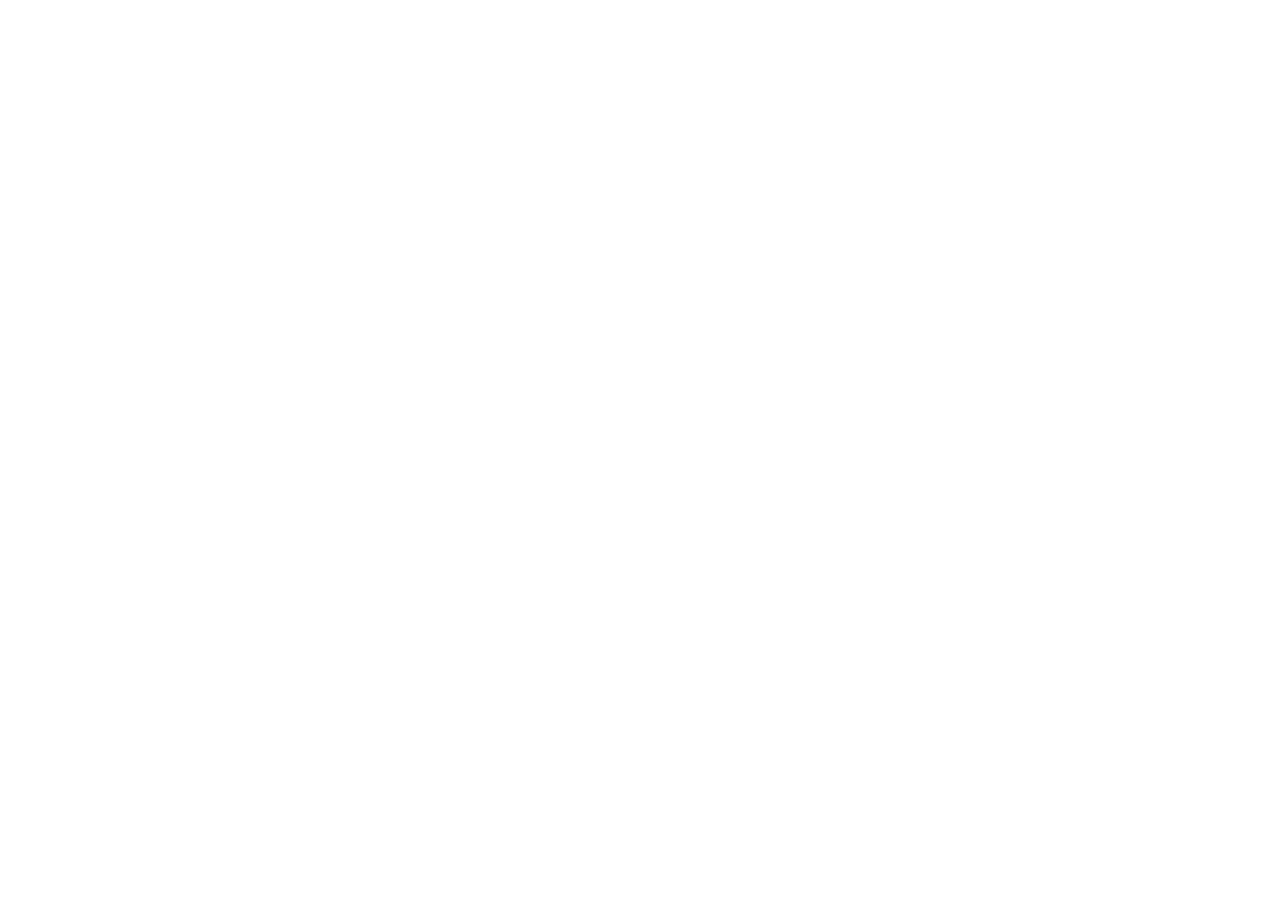
==== index.html @ 19f4d646 "Create index.html" ====
<!DOCTYPE html>
<html>
<head>
    <meta charset='utf-8'>
    <meta http-equiv='X-UA-Compatible' content='IE=edge'>
    <title>Page Title</title>
    <meta name='viewport' content='width=device-width, initial-scale=1'>
    <link rel='stylesheet' type='text/css' media='screen' href='main.css'>
    <script src='main.js'></script>
</head>
<body>
    
</body>
</html>
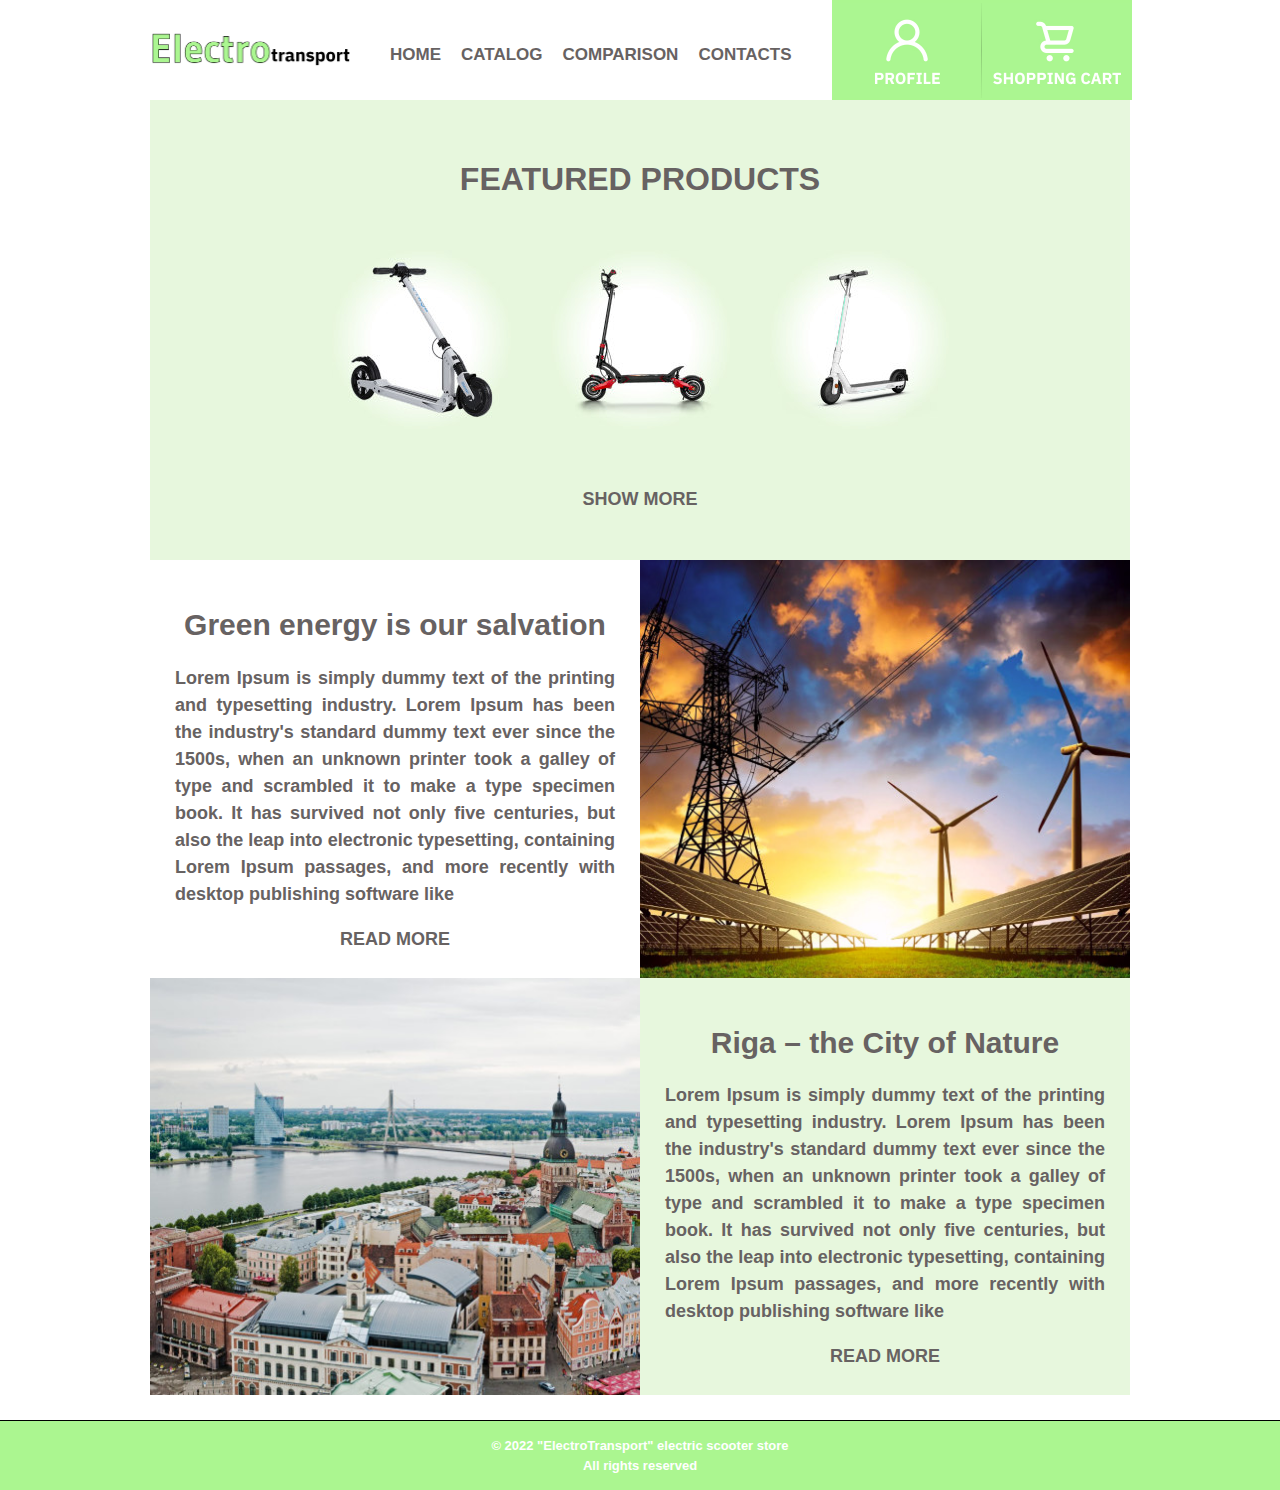
==== commit ae9346f4: "visual prototype" ====
--- a/index.html
+++ b/index.html
@@ -1,14 +1,102 @@
 <!DOCTYPE html>
 <html>
 <head>
-    <meta charset='utf-8'>
-    <meta http-equiv='X-UA-Compatible' content='IE=edge'>
-    <title>Page Title</title>
-    <meta name='viewport' content='width=device-width, initial-scale=1'>
-    <link rel='stylesheet' type='text/css' media='screen' href='main.css'>
-    <script src='main.js'></script>
+<meta charset="utf-8">
+<title>Shop</title>
+<link rel="stylesheet" href="style.css">
 </head>
 <body>
+
+<div class="wrap">
+
+  <header class="header">
+    <div class="header-inner inner">
+      <div class="logo">
+        <img src="img/logo.jpg" alt="Electro Transport" width="200">
+      </div>
+      <div class="menu">
+        <a class="item" href="index.html">Home</a>
+        <a class="item" href="catalog.html">Catalog</a>
+        <a class="item" href="404.html">Comparison</a>
+        <a class="item" href="contacts.html">Contacts</a>
+      </div>
+      <div class="buttons">
+        <a class="profile button" href="profile.html"></a>
+        <a class="cart button" href="cart.html"></a>
+      </div>
+    </div>
+  </header>
+
+  <main class="main">
+    <div class="main-inner inner">
     
+      <section class="featured">
+        <h1 class="title">Featured Products</h1>
+        <div class="list">
+          <a class="product" href="single.html">
+            <img src="img/bike1.jpg" alt="Bike 1">
+          </a>
+          <a class="product" href="single.html">
+            <img src="img/bike2.jpg" alt="Bike 2">
+          </a>
+          <a class="product" href="single.html">
+            <img src="img/bike3.jpg" alt="Bike 3">
+          </a>
+        </div>
+        <a class="show-more" href="catalog.html">Show more</a>
+      </section>
+
+      <section class="posts">
+
+        <article class="post">
+          <div class="text">
+            <h2 class="post-title">Green energy is our salvation</h2>
+            <p>
+              Lorem Ipsum is simply dummy text of the printing and typesetting
+              industry. Lorem Ipsum has been the industry's standard dummy text
+              ever since the 1500s, when an unknown printer took a galley of type
+              and scrambled it to make a type specimen book. It has survived not
+              only five centuries, but also the leap into electronic typesetting,
+              containing Lorem Ipsum passages, and more recently with desktop
+              publishing software like
+            </p>
+            <a class="read-more" href="404.html">Read more</a>
+          </div>
+          <div class="image" style="background-image:url('img/post1.jpg')"></div>
+        </article>
+
+        <article class="post">
+          <div class="text">
+            <h2 class="post-title">Riga &ndash; the City of Nature</h2>
+            <p>
+              Lorem Ipsum is simply dummy text of the printing and typesetting
+              industry. Lorem Ipsum has been the industry's standard dummy text
+              ever since the 1500s, when an unknown printer took a galley of type
+              and scrambled it to make a type specimen book. It has survived not
+              only five centuries, but also the leap into electronic typesetting,
+              containing Lorem Ipsum passages, and more recently with desktop
+              publishing software like
+            </p>
+            <a class="read-more" href="404.html">Read more</a>
+          </div>
+          <div class="image" style="background-image:url('img/post2.jpg')"></div>
+        </article>
+
+      </section>
+
+    </div>
+  </main>
+</div>
+
+<footer class="footer">
+  <div class="footer-inner inner">
+    <p class="copy">
+      &copy; 2022 "ElectroTransport" electric scooter store
+    </p>
+    <p>All rights reserved</p>
+  </div>
+</footer>
+
+<script src="js/script.js"></script>
 </body>
-</html>+</html>
--- a/style.css
+++ b/style.css
@@ -0,0 +1,360 @@
+html, body, form, p {
+  margin: 0;
+  padding: 0;
+}
+
+img {
+  border: none;
+}
+
+body {
+  font-family: sans-serif;
+  color: #676262;
+  display: flex;
+  min-height: 100vh;
+  flex-direction: column;
+}
+
+a {
+  color: #676262;
+  transition: all 0.5s ease;
+  text-decoration: none;
+}
+
+a:hover {
+  color: #000;
+}
+
+.inner {
+  max-width: 980px;
+  margin: 0 auto;
+}
+
+.wrap {
+  flex: 1;
+}
+
+
+/* HEADER */
+
+.header-inner {
+  display: flex;
+  align-items: center;
+}
+
+.header .menu {
+  flex: 1;
+  display: flex;
+  padding: 0 30px;
+}
+
+.header .menu .item {
+  padding: 25px 10px 15px;
+  font-weight: bold;
+  font-size: 17px;
+  text-transform: uppercase;
+}
+
+.header .buttons {
+  display: flex;
+}
+
+.header .buttons .button {
+  display: block;
+  width: 150px;
+  height: 100px;
+  background: #abf690;
+  background-size: contain;
+  background-position: 50%;
+  background-repeat: no-repeat;
+}
+
+.header .buttons .cart.button {
+  background-image: url('img/cart.jpg');
+}
+
+.header .buttons .profile.button {
+  background-image: url('img/profile.jpg');
+}
+
+/* FOOTER */
+
+.footer {
+  background: #abf690;
+  color: #fff;
+  text-align: center;
+  padding: 15px 0;
+  font-size: 13px;
+  font-weight: bold;
+  line-height: 1.5;
+  border-top: 1px solid #000;
+  margin: 25px 0 0;
+}
+
+
+/* FEATURED */
+
+.featured {
+  background: #e7f7dd;
+  padding: 40px 15px;
+}
+
+.featured .title {
+  text-align: center;
+  text-transform: uppercase;
+  font-size: 32px;
+}
+
+.featured .list {
+  display: flex;
+  flex-wrap: wrap;
+  justify-content: center;
+  gap: 40px;
+  padding: 30px 0 50px;
+}
+
+.featured .product {
+  display: block;
+}
+
+.featured img {
+  display: block;
+}
+
+.featured .show-more {
+  display: block;
+  text-align: center;
+  text-transform: uppercase;
+  font-size: 18px;
+  font-weight: bold;
+  padding: 10px 0;
+}
+
+/* POSTS */
+
+.posts .post {
+  display: flex;
+}
+
+.posts .post:nth-child(even) {
+  background: #e7f7dd;
+  flex-direction: row-reverse;
+}
+
+.posts .text {
+  box-sizing: border-box;
+  width: 50%;
+  padding: 25px;
+  font-size: 18px;
+  font-weight: bold;
+  line-height: 1.5;
+}
+
+.posts .post-title {
+  font-size: 30px;
+  line-height: 1;
+  text-align: center;
+}
+
+.posts .text p {
+  text-align: justify;
+  margin: 0 0 1em;
+}
+
+.posts .read-more {
+  display: block;
+  text-align: center;
+  text-transform: uppercase;
+}
+
+.posts .image {
+  background: #ccc;
+  background-size: cover;
+  background-position: 50%;
+  width: 50%;
+}
+
+/* SEARCH */
+
+.search {
+  background: #e7f7dd;
+  padding: 20px 40px;
+}
+
+.search .filters {
+  display: flex;
+  justify-content: space-between;
+  flex-wrap: wrap;
+}
+
+.search .filters select {
+  font-size: 16px;
+  font-weight: bold;
+  font-family: sans-serif;
+  color: #676262;
+  border: 1px solid #bbb;
+  background: #fff;
+  min-width: 130px;
+  padding: 5px;
+}
+
+.search .searchbox-wrap {
+  display: flex;
+  flex-wrap: wrap;
+  justify-content: flex-end;
+  padding: 20px 0 0;
+}
+
+.search .searchbox {
+  font-size: 16px;
+  font-weight: bold;
+  font-family: sans-serif;
+  color: #676262;
+  border: 1px solid #bbb;
+  background: #fff;
+  max-width: 100%;
+  width: 500px;
+  padding: 5px;
+  height: 28px;
+  margin: 0 20px 0 0;
+  flex: 1;
+}
+
+.search .submit {
+  padding: 5px 35px 5px 5px;
+  font-size: 24px;
+  font-weight: bold;
+  font-family: sans-serif;
+  color: #676262;
+  background: #abf690 url('img/glass.jpg') no-repeat 90% 50%;
+  width: 200px;
+  height: 40px;
+  border: none;
+  color: #fff;
+  text-transform: uppercase;
+}
+
+/* PRODUCTS */
+
+.products .title {
+  text-align: center;
+  text-transform: uppercase;
+  font-size: 32px;
+  margin: 2em 0;
+}
+
+.products .list {
+  display: flex;
+  flex-wrap: wrap;
+  justify-content: space-around;
+}
+
+.products .product {
+  width: 33%;
+  flex-grow: 1;
+}
+
+.products .product-inner {
+  max-width: 150px;
+  margin: 0 auto;
+  flex-direction: column;
+  display: flex;
+  align-items: center;
+}
+
+.products .image {
+  position: relative;
+}
+
+.products img {
+  max-width: 100%;
+}
+
+.products .view {
+  display: block;
+  opacity: 0;
+  position: absolute;
+  bottom: 0;
+  left: 0;
+  right: 0;
+  background: #abf690;
+  color: #fff;
+  padding: 5px;
+  font-size: 13px;
+  font-weight: bold;
+  transition: all 0.5s ease;
+  text-align: center;
+}
+
+.products .product:hover .view {
+  opacity: 1;
+}
+
+.products .descr {
+  font-size: 13px;
+}
+
+.products .name {
+  font-size: 13px;
+  margin: 1em 0 0.7em;
+}
+
+.products .price {
+  font-weight: bold;
+}
+
+/* SINGLE PRODUCT */
+
+.single-product {
+  display: flex;
+}
+
+.single-product .image {
+  padding: 30px 40px 0 0;
+}
+
+.single-product .text {
+  box-sizing: border-box;
+  flex: 1;
+  padding: 25px;
+  font-size: 18px;
+  font-weight: bold;
+  line-height: 1.5;
+}
+
+.single-product .post-title {
+  font-size: 32px;
+  line-height: 1.4;
+  margin: 0 0 10px;
+}
+
+.single-product .text p {
+  text-align: justify;
+  margin: 0 0 1em;
+  font-size: 17px;
+}
+
+.single-product .button {
+  display: inline-block;
+  background: #abf690;
+  color: #fff;
+  font-size: 24px;
+  font-weight: bold;
+  width: 190px;
+  text-align: center;
+  padding: 7px;
+  margin: 0 20px 0 0;
+}
+
+.single-product .compare.button {
+  border: 2px solid #abf690;
+  padding: 5px;
+  background: #fff;
+  color: #abf690;
+  transition: all 0.5s ease;
+}
+
+.single-product .compare.button:hover {
+  background: #abf690;
+  color: #fff;
+}
